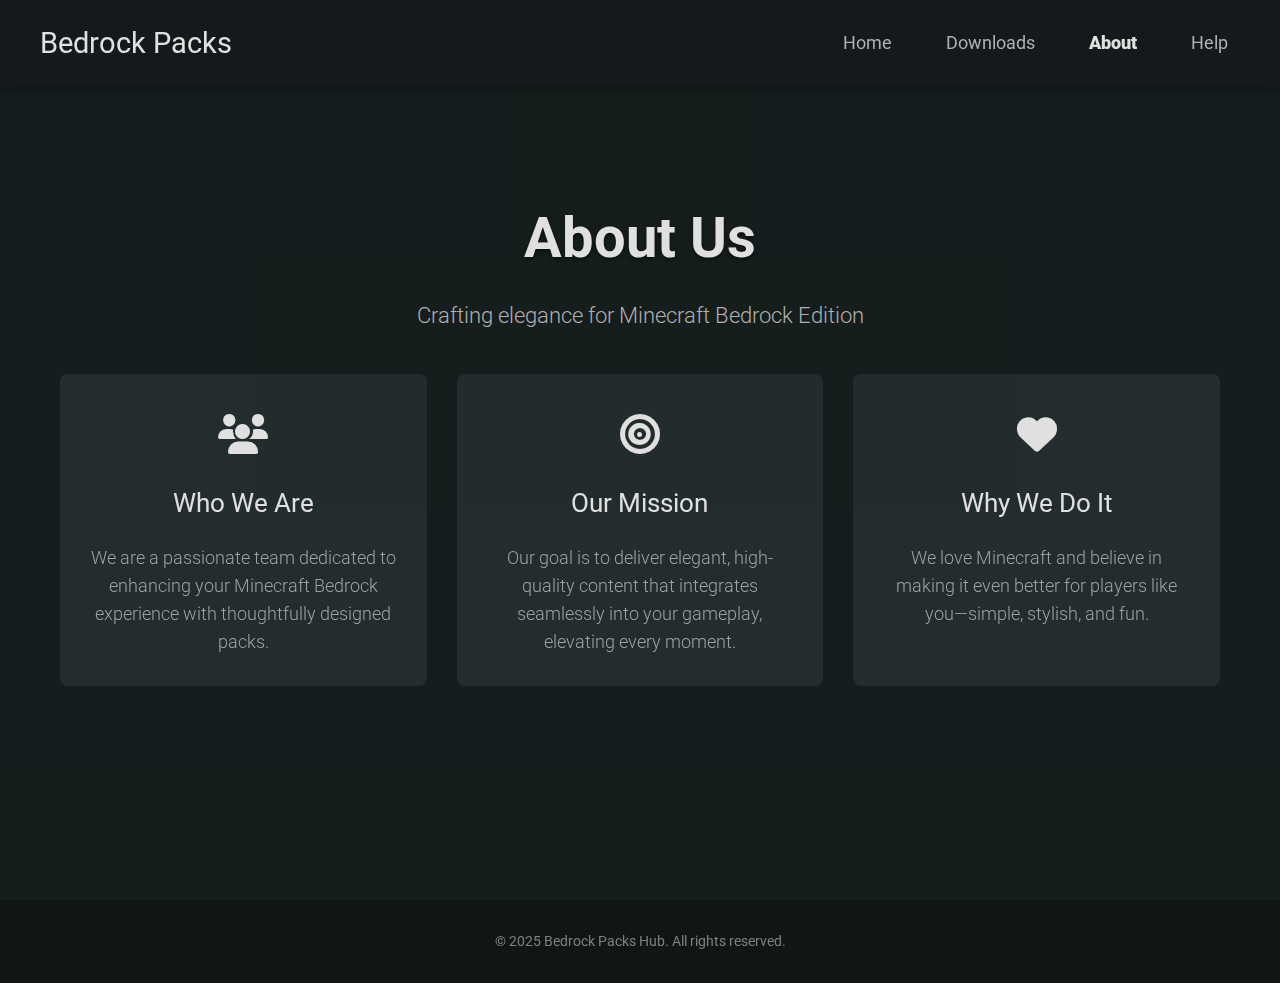
==== about.html @ e5e4cd52 "+" ====
<!DOCTYPE html>
<html lang="en">
  <head>
    <meta charset="UTF-8" />
    <meta name="viewport" content="width=device-width, initial-scale=1.0" />
    <title>About - Bedrock Packs Hub</title>
    <link rel="stylesheet" href="styles.css" />
    <link
      href="https://fonts.googleapis.com/css2?family=Roboto:wght@300;400;700&display=swap"
      rel="stylesheet"
    />
    <!-- เพิ่ม Font Awesome เพื่อใช้ไอคอน -->
    <link
      rel="stylesheet"
      href="https://cdnjs.cloudflare.com/ajax/libs/font-awesome/6.5.1/css/all.min.css"
    />
  </head>
  <body>
    <nav class="navbar">
      <div class="logo">
        <h1>Bedrock Packs</h1>
      </div>
      <ul class="nav-links">
        <li><a href="index.html">Home</a></li>
        <li><a href="downloads.html">Downloads</a></li>
        <li><a href="about.html" class="active">About</a></li>
        <li><a href="help.html">Help</a></li>
      </ul>
    </nav>

    <section class="about">
      <div class="about-header">
        <h1>About Us</h1>
        <p>Crafting elegance for Minecraft Bedrock Edition</p>
      </div>
      <div class="about-container">
        <div class="about-content">
          <div class="about-icon"><i class="fas fa-users"></i></div>
          <h2>Who We Are</h2>
          <p>
            We are a passionate team dedicated to enhancing your Minecraft Bedrock experience with
            thoughtfully designed packs.
          </p>
        </div>
        <div class="about-content">
          <div class="about-icon"><i class="fas fa-bullseye"></i></div>
          <h2>Our Mission</h2>
          <p>
            Our goal is to deliver elegant, high-quality content that integrates seamlessly into
            your gameplay, elevating every moment.
          </p>
        </div>
        <div class="about-content">
          <div class="about-icon"><i class="fas fa-heart"></i></div>
          <h2>Why We Do It</h2>
          <p>
            We love Minecraft and believe in making it even better for players like you—simple,
            stylish, and fun.
          </p>
        </div>
      </div>
    </section>

    <footer>
      <p>© 2025 Bedrock Packs Hub. All rights reserved.</p>
    </footer>

    <script src="script.js"></script>
  </body>
</html>
---- styles.css ----
/* ==========================================================================
   Base Styles
   ========================================================================== */
* {
  margin: 0;
  padding: 0;
  box-sizing: border-box;
}

body {
  font-family: "Roboto", sans-serif;
  background-color: #1c2526;
  color: #e0e0e0;
  line-height: 1.6;
  overflow-x: hidden;
}

/* ==========================================================================
   Navbar
   ========================================================================== */
.navbar {
  display: flex;
  justify-content: space-between;
  align-items: center;
  padding: clamp(15px, 2vw, 20px) clamp(20px, 4vw, 40px);
  background: rgba(20, 27, 28, 0.9);
  backdrop-filter: blur(10px);
  position: fixed;
  top: 0;
  width: 100%;
  z-index: 1000;
  box-shadow: 0 2px 10px rgba(0, 0, 0, 0.3);
}

.logo h1 {
  font-size: clamp(1.4em, 3vw, 1.8em);
  font-weight: 400;
  color: #e0e0e0;
}

.nav-links {
  list-style: none;
  display: flex;
  gap: 30px;
  transition: all 0.3s ease;
}

.nav-links li a {
  color: #b0b0b0;
  text-decoration: none;
  font-weight: 400;
  font-size: clamp(0.9em, 2vw, 1.1em);
  transition: all 0.3s ease;
  padding: 8px 12px;
  display: inline-block;
}

.nav-links li a:hover {
  color: #e0e0e0;
  background-color: rgba(36, 42, 43, 0.9);
  border-radius: 4px;
  backdrop-filter: blur(8px);
}

.nav-links li a.active {
  color: #e0e0e0;
  border-radius: 4px;
  font-weight: 900;
}

.hamburger {
  display: none;
  flex-direction: column;
  gap: 4px;
  cursor: pointer;
}

/* ==========================================================================
     Hero Section
     ========================================================================== */
.hero {
  min-height: 100vh;
  background: url("images/hero-bg.jpg") no-repeat center center/cover;
  display: flex;
  align-items: center;
  justify-content: center;
  position: relative;
  padding-top: clamp(60px, 10vh, 80px);
}

.hero::before {
  content: "";
  position: absolute;
  inset: 0;
  background: rgba(0, 0, 0, 0.4);
  z-index: 1;
}

.hero-content {
  position: relative;
  z-index: 2;
  text-align: center;
  padding: 20px;
  background: rgba(28, 37, 38, 0.7);
  backdrop-filter: blur(8px);
  border-radius: 8px;
  max-width: 80%;
}

.hero h1 {
  font-size: clamp(2.5em, 3vw, 4em);
  font-weight: 600;
  color: #e0e0e0;
  margin-bottom: 20px;
  text-shadow: 0 2px 4px rgba(0, 0, 0, 0.5);
}

.hero p {
  font-size: clamp(1.2em, 0.5vw, 1.5em);
  font-weight: 300;
  color: #b0b0b0;
  margin-bottom: 30px;
}

.hero-buttons {
  display: flex;
  flex-wrap: wrap;
  justify-content: center;
  gap: 20px;
}

/* ==========================================================================
     Button Styles
     ========================================================================== */
.btn {
  display: inline-flex;
  align-items: center;
  padding: 12px 30px;
  background-color: #e0e0e0;
  color: #1c2526;
  text-decoration: none;
  font-weight: 400;
  border-radius: 5px;
  transition: all 0.3s ease;
}

.btn:hover {
  background-color: #c4deff;
  transform: translateY(-2px);
}

.btn.secondary {
  background-color: transparent;
  border: 1px solid #e0e0e0;
  color: #e0e0e0;
}

.btn.secondary:hover {
  background-color: rgba(224, 224, 224, 0.1);
  outline: auto;
}

.btn i {
  margin-right: 8px;
}

/* ==========================================================================
     Features Section
     ========================================================================== */
.features {
  padding: calc(40px * 2) 20px;
  background-color: #1c2526;
  text-align: center;
  padding-top: calc(clamp(60px, 10vh, 80px) + 40px); /* ป้องกัน navbar ทับ */
}

.features-header {
  margin-bottom: 40px;
}

.features-header h2 {
  font-size: clamp(2em, 4vw, 2.5em);
  font-weight: 700;
  color: #e0e0e0;
  margin-bottom: 15px;
}

.features-header p {
  font-size: clamp(1em, 2vw, 1.2em);
  font-weight: 300;
  color: #b0b0b0;
}

.feature-container {
  display: grid;
  grid-template-columns: repeat(auto-fit, minmax(250px, 1fr));
  gap: 30px;
  max-width: 1200px;
  margin: 0 auto;
}

.feature-card {
  padding: 20px;
  background: rgba(37, 47, 48, 0.9);
  backdrop-filter: blur(10px);
  border-radius: 8px;
  transition: all 0.3s ease;
}

.feature-card:hover {
  transform: translateY(-10px);
  outline: auto;
}

.feature-icon {
  font-size: clamp(1.5em, 3vw, 2em);
  color: #e0e0e0;
  margin-bottom: 15px;
}

.feature-card h3 {
  font-size: clamp(1.2em, 2.5vw, 1.4em);
  font-weight: 400;
  color: #e0e0e0;
  margin-bottom: 15px;
}

.feature-card p {
  font-size: clamp(0.9em, 1.8vw, 1em);
  font-weight: 300;
  color: #a0a0a0;
}

/* ==========================================================================
     Downloads Section
     ========================================================================== */
.downloads {
  padding: calc(40px * 2) 20px;
  position: relative;
  min-height: 100vh;
  padding-top: calc(clamp(60px, 10vh, 80px) + 40px); /* ป้องกัน navbar ทับ */
}

.downloads::before {
  content: "";
  position: absolute;
  inset: 0;
  z-index: 1;
}

.downloads-header {
  text-align: center;
  margin-bottom: calc(40px * 1.5);
  position: relative;
  z-index: 2;
}

.downloads-header h1 {
  font-size: clamp(2.5em, 5vw, 3em);
  font-weight: 700;
  color: #e0e0e0;
  text-shadow: 0 2px 4px rgba(0, 0, 0, 0.5);
  margin-bottom: 15px;
}

.downloads-header p {
  font-size: clamp(1.1em, 2.5vw, 1.3em);
  font-weight: 300;
  color: #b0b0b0;
}

.pack-container {
  display: grid;
  grid-template-columns: repeat(auto-fit, minmax(300px, 1fr));
  gap: 20px;
  max-width: 1300px;
  margin: 0 auto;
  position: relative;
  z-index: 2;
  padding: 0 20px;
}

.pack-category {
  display: flex;
  flex-direction: column;
  gap: 20px;
}

.pack-category h3 {
  font-size: clamp(1.4em, 2.8vw, 1.6em);
  font-weight: 400;
  color: #b0b0b0;
  margin-bottom: 20px;
}

.pack-category h3 i {
  margin-right: 10px;
}

.pack-card {
  background: rgba(37, 47, 48, 0.9);
  backdrop-filter: blur(10px);
  padding: 30px;
  border-radius: 8px;
  transition: all 0.3s ease;
}

.pack-card:hover {
  background-color: rgba(52, 70, 72, 0.9);
  transform: translateY(-10px);
  outline: auto;
}

.pack-card h4 {
  font-size: clamp(1.1em, 2.2vw, 1.3em);
  font-weight: 400;
  color: #e0e0e0;
  margin-bottom: 10px;
}

.pack-card p {
  font-size: clamp(0.9em, 1.8vw, 1em);
  font-weight: 300;
  color: #a0a0a0;
  margin-bottom: 20px;
}

.pack-card .btn {
  font-size: clamp(0.8em, 1.6vw, 0.9em);
  padding: 10px 20px;
}

/* ==========================================================================
     About Section
     ========================================================================== */
.about {
  padding: calc(40px * 2.5) 20px;
  background: url("images/about-bg.jpg") no-repeat center center/cover;
  position: relative;
  min-height: 100vh;
  display: flex;
  flex-direction: column;
  align-items: center;
  justify-content: center;
  padding-top: calc(clamp(60px, 10vh, 80px) + 40px); /* ป้องกัน navbar ทับ */
}

.about::before {
  content: "";
  position: absolute;
  inset: 0;
  background: rgba(20, 27, 28, 0.8);
  z-index: 1;
}

.about-header {
  text-align: center;
  margin-bottom: 40px;
  position: relative;
  z-index: 2;
  padding: 0 15px;
}

.about-header h1 {
  font-size: clamp(2em, 5.5vw, 3.5em);
  font-weight: 700;
  color: #e0e0e0;
  text-shadow: 0 2px 4px rgba(0, 0, 0, 0.5);
  margin-bottom: 15px;
}

.about-header p {
  font-size: clamp(1em, 2.5vw, 1.4em);
  font-weight: 300;
  color: #b0b0b0;
  max-width: 800px;
  margin: 0 auto;
}

.about-container {
  display: grid;
  grid-template-columns: repeat(auto-fit, minmax(300px, 1fr));
  gap: 30px;
  max-width: 1200px;
  margin: 0 auto 40px;
  position: relative;
  z-index: 2;
  padding: 0 20px;
}

.about-content {
  background: rgba(37, 47, 48, 0.9);
  backdrop-filter: blur(10px);
  padding: 30px;
  border-radius: 8px;
  text-align: center;
  transition: all 0.3s ease;
}

.about-content:hover {
  transform: translateY(-5px);
  box-shadow: 0 2px 10px rgba(0, 0, 0, 0.3);
  outline: auto;
}

.about-icon {
  font-size: clamp(1.8em, 4vw, 2.5em);
  color: #e0e0e0;
  margin-bottom: 15px;
}

.about-content h2 {
  font-size: clamp(1.2em, 2.8vw, 1.6em);
  font-weight: 400;
  color: #e0e0e0;
  margin-bottom: 20px;
}

.about-content p {
  font-size: clamp(0.9em, 2vw, 1.1em);
  font-weight: 300;
  color: #a0a0a0;
}

/* ==========================================================================
     Help Section
     ========================================================================== */
.help {
  padding: calc(40px * 2.5) 20px;
  background: url("images/help-bg.jpg") no-repeat center center/cover;
  position: relative;
  min-height: 100vh;
  display: flex;
  flex-direction: column;
  align-items: center;
  padding-top: calc(clamp(60px, 10vh, 80px) + 40px); /* ป้องกัน navbar ทับ */
}

.help::before {
  content: "";
  position: absolute;
  inset: 0;
  background: rgba(28, 37, 38, 0.8);
  z-index: 1;
}

.help-header {
  text-align: center;
  margin-bottom: 40px;
  position: relative;
  z-index: 2;
  padding: 0 15px;
}

.help-header h1 {
  font-size: clamp(2em, 5vw, 3em);
  font-weight: 700;
  color: #e0e0e0;
  text-shadow: 0 2px 4px rgba(0, 0, 0, 0.5);
  margin-bottom: 15px;
}

.help-header p {
  font-size: clamp(1em, 2.5vw, 1.3em);
  font-weight: 300;
  color: #b0b0b0;
  max-width: 800px;
  margin: 0 auto;
}

.help-container {
  display: grid;
  grid-template-columns: repeat(auto-fit, minmax(300px, 1fr));
  gap: 30px;
  max-width: 1200px;
  margin: 0 auto;
  position: relative;
  z-index: 2;
  padding: 0 20px;
}

.help-section {
  background: rgba(37, 47, 48, 0.9);
  backdrop-filter: blur(10px);
  padding: 30px;
  border-radius: 8px;
  text-align: left;
  transition: all 0.3s ease;
}

.help-section:hover {
  transform: translateY(-5px);
  box-shadow: 0 2px 10px rgba(0, 0, 0, 0.3);
  outline: auto;
}

.help-icon {
  font-size: clamp(1.5em, 3vw, 2em);
  color: #e0e0e0;
  margin-bottom: 20px;
  text-align: center;
}

.help-section h3 {
  font-size: clamp(1.2em, 2.5vw, 1.5em);
  font-weight: 400;
  color: #e0e0e0;
  margin-bottom: 20px;
}

.help-section p {
  font-size: clamp(0.9em, 1.8vw, 1em);
  font-weight: 300;
  color: #a0a0a0;
  margin-bottom: 15px;
}

.help-section ol {
  padding-left: 20px;
  font-size: clamp(0.9em, 1.8vw, 1em);
  font-weight: 300;
  color: #a0a0a0;
}

.help-section ol li {
  margin-bottom: 15px;
}

.help-section a {
  color: #e0e0e0;
  text-decoration: none;
  transition: all 0.3s ease;
}

.help-section a:hover {
  color: #d0d0d0;
  outline: auto;
}

.help-section code {
  background: #2a3536;
  padding: 2px 6px;
  border-radius: 4px;
  color: #e0e0e0;
}

/* ==========================================================================
     Footer
     ========================================================================== */
footer {
  padding: 30px;
  background: rgba(15, 20, 21, 0.9);
  backdrop-filter: blur(10px);
  text-align: center;
  color: #808080;
  font-size: clamp(0.8em, 1.5vw, 0.9em);
}

/* ==========================================================================
     Responsive Design
     ========================================================================== */
@media (max-width: 1024px) {
  .navbar {
    padding: 20px 30px;
  }

  .nav-links {
    gap: 20px;
  }

  .feature-container,
  .pack-container,
  .about-container,
  .help-container {
    grid-template-columns: repeat(auto-fit, minmax(250px, 1fr));
    gap: 30px;
  }

  .about-header h1,
  .help-header h1 {
    font-size: clamp(1.8em, 4.5vw, 3em);
  }

  .about-header p,
  .help-header p {
    font-size: clamp(0.9em, 2vw, 1.2em);
  }
}

@media (max-width: 768px) {
  .hamburger {
    display: flex;
  }

  .nav-links {
    display: none;
    flex-direction: column;
    position: absolute;
    top: 100%;
    left: 0;
    width: 100%;
    background: rgba(20, 27, 28, 0.9);
    backdrop-filter: blur(10px);
    padding: 20px 0;
    opacity: 0;
    transform: translateY(-20px);
  }

  .nav-links.active {
    display: flex;
    opacity: 1;
    transform: translateY(0);
  }

  .nav-links li {
    margin: 15px 0;
    text-align: center;
  }

  .hero-content {
    padding: 15px;
    max-width: 90%;
  }

  .hero-buttons {
    flex-direction: column;
    gap: 15px;
  }

  .features,
  .downloads,
  .about,
  .help {
    padding: 40px 15px;
    padding-top: calc(clamp(60px, 10vh, 80px) + 20px);
  }

  .about-container,
  .help-container {
    grid-template-columns: repeat(auto-fit, minmax(280px, 1fr));
    gap: 20px;
  }

  .about-content,
  .help-section {
    padding: 20px;
  }

  .about-icon,
  .help-icon {
    font-size: clamp(1.5em, 3.5vw, 2em);
  }

  .about-content h2,
  .help-section h3 {
    font-size: clamp(1.1em, 2.2vw, 1.4em);
  }
}

@media (max-width: 480px) {
  .logo h1 {
    font-size: 1.4em;
  }

  .feature-container,
  .pack-container,
  .about-container,
  .help-container {
    grid-template-columns: 1fr;
    gap: 20px;
  }

  .pack-card,
  .feature-card,
  .about-content,
  .help-section {
    padding: 15px;
  }

  .downloads-header,
  .features-header,
  .about-header,
  .help-header {
    margin-bottom: 30px;
    padding: 0 15px;
  }

  .about-header h1,
  .help-header h1 {
    font-size: clamp(1.6em, 4vw, 2.5em);
  }

  .about-header p,
  .help-header p {
    font-size: clamp(0.8em, 1.8vw, 1.1em);
  }

  .about-icon,
  .help-icon {
    font-size: clamp(1.2em, 2.8vw, 1.8em);
  }

  .about-content h2,
  .help-section h3 {
    font-size: clamp(1em, 2vw, 1.3em);
  }

  .about-content p,
  .help-section p,
  .help-section ol {
    font-size: clamp(0.8em, 1.6vw, 1em);
  }
}
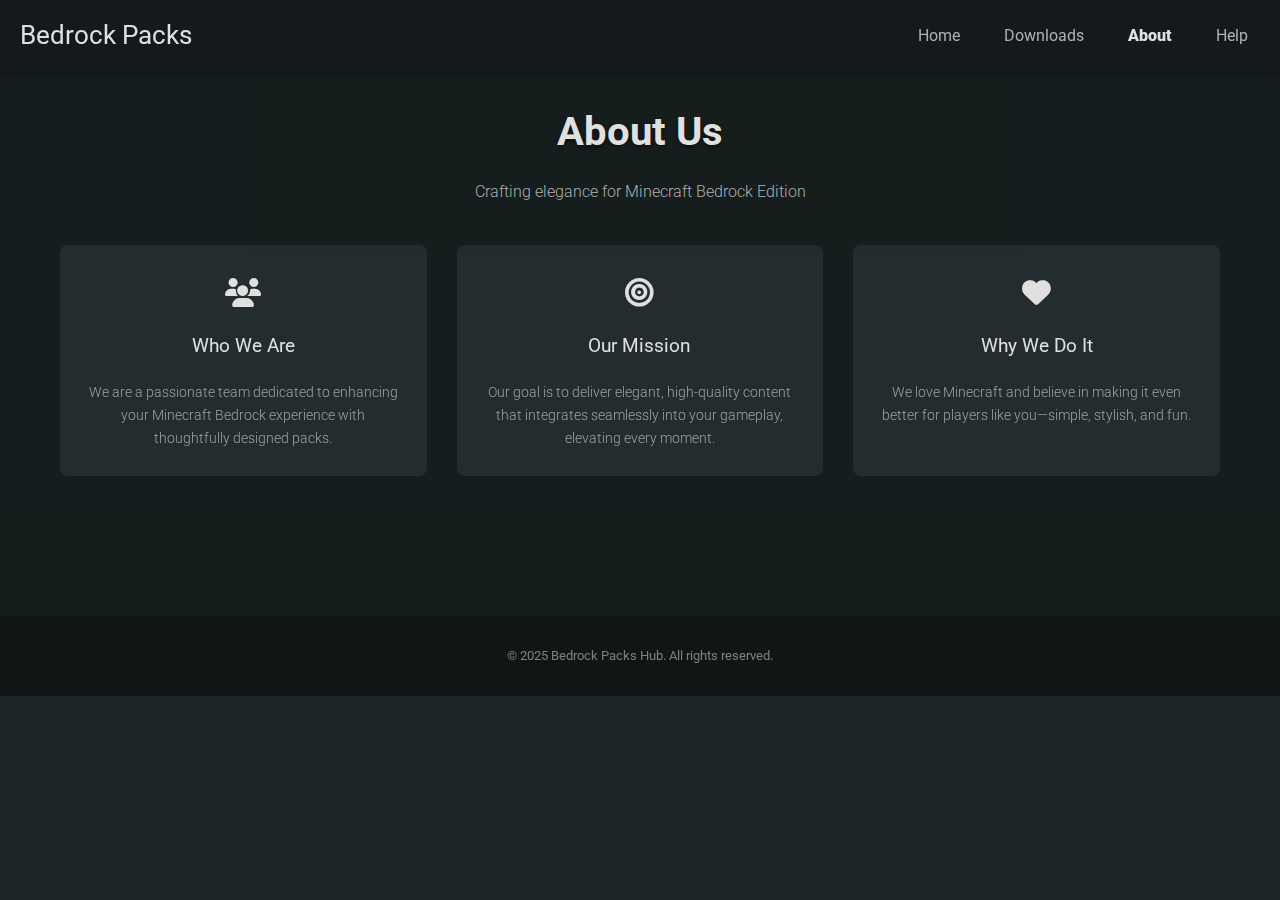
==== commit 35a05b1b: "+" ====
--- a/about.html
+++ b/about.html
@@ -26,6 +26,11 @@
         <li><a href="about.html" class="active">About</a></li>
         <li><a href="help.html">Help</a></li>
       </ul>
+      <div class="hamburger">
+        <span></span>
+        <span></span>
+        <span></span>
+      </div>
     </nav>
 
     <section class="about">
--- a/styles.css
+++ b/styles.css
@@ -16,13 +16,13 @@
 }
 
 /* ==========================================================================
-   Navbar
-   ========================================================================== */
+     Navbar
+     ========================================================================== */
 .navbar {
   display: flex;
   justify-content: space-between;
   align-items: center;
-  padding: clamp(15px, 2vw, 20px) clamp(20px, 4vw, 40px);
+  padding: 15px 20px;
   background: rgba(20, 27, 28, 0.9);
   backdrop-filter: blur(10px);
   position: fixed;
@@ -33,7 +33,7 @@
 }
 
 .logo h1 {
-  font-size: clamp(1.4em, 3vw, 1.8em);
+  font-size: 1.6em;
   font-weight: 400;
   color: #e0e0e0;
 }
@@ -41,7 +41,7 @@
 .nav-links {
   list-style: none;
   display: flex;
-  gap: 30px;
+  gap: 20px;
   transition: all 0.3s ease;
 }
 
@@ -49,22 +49,20 @@
   color: #b0b0b0;
   text-decoration: none;
   font-weight: 400;
-  font-size: clamp(0.9em, 2vw, 1.1em);
-  transition: all 0.3s ease;
+  font-size: 1em;
   padding: 8px 12px;
   display: inline-block;
+  transition: all 0.3s ease;
 }
 
 .nav-links li a:hover {
   color: #e0e0e0;
   background-color: rgba(36, 42, 43, 0.9);
   border-radius: 4px;
-  backdrop-filter: blur(8px);
 }
 
 .nav-links li a.active {
   color: #e0e0e0;
-  border-radius: 4px;
   font-weight: 900;
 }
 
@@ -75,17 +73,36 @@
   cursor: pointer;
 }
 
+.hamburger span {
+  width: 25px;
+  height: 3px;
+  background: #e0e0e0;
+  transition: all 0.3s ease;
+}
+
+.hamburger.toggle span:nth-child(1) {
+  transform: rotate(45deg) translate(5px, 5px);
+}
+
+.hamburger.toggle span:nth-child(2) {
+  opacity: 0;
+}
+
+.hamburger.toggle span:nth-child(3) {
+  transform: rotate(-45deg) translate(7px, -7px);
+}
+
 /* ==========================================================================
      Hero Section
      ========================================================================== */
 .hero {
-  min-height: 100vh;
+  height: 100vh;
   background: url("images/hero-bg.jpg") no-repeat center center/cover;
   display: flex;
   align-items: center;
   justify-content: center;
   position: relative;
-  padding-top: clamp(60px, 10vh, 80px);
+  padding-top: 60px;
 }
 
 .hero::before {
@@ -104,11 +121,11 @@
   background: rgba(28, 37, 38, 0.7);
   backdrop-filter: blur(8px);
   border-radius: 8px;
-  max-width: 80%;
+  max-width: 90%;
 }
 
 .hero h1 {
-  font-size: clamp(2.5em, 3vw, 4em);
+  font-size: 2.5em;
   font-weight: 600;
   color: #e0e0e0;
   margin-bottom: 20px;
@@ -116,7 +133,7 @@
 }
 
 .hero p {
-  font-size: clamp(1.2em, 0.5vw, 1.5em);
+  font-size: 1.2em;
   font-weight: 300;
   color: #b0b0b0;
   margin-bottom: 30px;
@@ -126,7 +143,7 @@
   display: flex;
   flex-wrap: wrap;
   justify-content: center;
-  gap: 20px;
+  gap: 15px;
 }
 
 /* ==========================================================================
@@ -135,7 +152,7 @@
 .btn {
   display: inline-flex;
   align-items: center;
-  padding: 12px 30px;
+  padding: 10px 25px;
   background-color: #e0e0e0;
   color: #1c2526;
   text-decoration: none;
@@ -157,7 +174,6 @@
 
 .btn.secondary:hover {
   background-color: rgba(224, 224, 224, 0.1);
-  outline: auto;
 }
 
 .btn i {
@@ -168,10 +184,9 @@
      Features Section
      ========================================================================== */
 .features {
-  padding: calc(40px * 2) 20px;
+  padding: 80px 20px;
   background-color: #1c2526;
   text-align: center;
-  padding-top: calc(clamp(60px, 10vh, 80px) + 40px); /* ป้องกัน navbar ทับ */
 }
 
 .features-header {
@@ -179,14 +194,14 @@
 }
 
 .features-header h2 {
-  font-size: clamp(2em, 4vw, 2.5em);
+  font-size: 2em;
   font-weight: 700;
   color: #e0e0e0;
   margin-bottom: 15px;
 }
 
 .features-header p {
-  font-size: clamp(1em, 2vw, 1.2em);
+  font-size: 1em;
   font-weight: 300;
   color: #b0b0b0;
 }
@@ -209,24 +224,24 @@
 
 .feature-card:hover {
   transform: translateY(-10px);
-  outline: auto;
+  outline: 1px solid #e0e0e0;
 }
 
 .feature-icon {
-  font-size: clamp(1.5em, 3vw, 2em);
+  font-size: 1.5em;
   color: #e0e0e0;
   margin-bottom: 15px;
 }
 
 .feature-card h3 {
-  font-size: clamp(1.2em, 2.5vw, 1.4em);
+  font-size: 1.2em;
   font-weight: 400;
   color: #e0e0e0;
   margin-bottom: 15px;
 }
 
 .feature-card p {
-  font-size: clamp(0.9em, 1.8vw, 1em);
+  font-size: 0.9em;
   font-weight: 300;
   color: #a0a0a0;
 }
@@ -235,28 +250,18 @@
      Downloads Section
      ========================================================================== */
 .downloads {
-  padding: calc(40px * 2) 20px;
-  position: relative;
-  min-height: 100vh;
-  padding-top: calc(clamp(60px, 10vh, 80px) + 40px); /* ป้องกัน navbar ทับ */
-}
-
-.downloads::before {
-  content: "";
-  position: absolute;
-  inset: 0;
-  z-index: 1;
+  padding: 80px 20px;
+  position: relative;
+  background-color: #1c2526;
 }
 
 .downloads-header {
   text-align: center;
-  margin-bottom: calc(40px * 1.5);
-  position: relative;
-  z-index: 2;
+  margin-bottom: 60px;
 }
 
 .downloads-header h1 {
-  font-size: clamp(2.5em, 5vw, 3em);
+  font-size: 2.5em;
   font-weight: 700;
   color: #e0e0e0;
   text-shadow: 0 2px 4px rgba(0, 0, 0, 0.5);
@@ -264,19 +269,17 @@
 }
 
 .downloads-header p {
-  font-size: clamp(1.1em, 2.5vw, 1.3em);
+  font-size: 1.1em;
   font-weight: 300;
   color: #b0b0b0;
 }
 
 .pack-container {
   display: grid;
-  grid-template-columns: repeat(auto-fit, minmax(300px, 1fr));
+  grid-template-columns: repeat(auto-fit, minmax(280px, 1fr));
   gap: 20px;
   max-width: 1300px;
   margin: 0 auto;
-  position: relative;
-  z-index: 2;
   padding: 0 20px;
 }
 
@@ -287,7 +290,7 @@
 }
 
 .pack-category h3 {
-  font-size: clamp(1.4em, 2.8vw, 1.6em);
+  font-size: 1.4em;
   font-weight: 400;
   color: #b0b0b0;
   margin-bottom: 20px;
@@ -300,7 +303,7 @@
 .pack-card {
   background: rgba(37, 47, 48, 0.9);
   backdrop-filter: blur(10px);
-  padding: 30px;
+  padding: 25px;
   border-radius: 8px;
   transition: all 0.3s ease;
 }
@@ -308,41 +311,39 @@
 .pack-card:hover {
   background-color: rgba(52, 70, 72, 0.9);
   transform: translateY(-10px);
-  outline: auto;
+  outline: 1px solid #e0e0e0;
 }
 
 .pack-card h4 {
-  font-size: clamp(1.1em, 2.2vw, 1.3em);
+  font-size: 1.1em;
   font-weight: 400;
   color: #e0e0e0;
   margin-bottom: 10px;
 }
 
 .pack-card p {
-  font-size: clamp(0.9em, 1.8vw, 1em);
+  font-size: 0.9em;
   font-weight: 300;
   color: #a0a0a0;
   margin-bottom: 20px;
 }
 
 .pack-card .btn {
-  font-size: clamp(0.8em, 1.6vw, 0.9em);
-  padding: 10px 20px;
+  font-size: 0.8em;
+  padding: 8px 18px;
 }
 
 /* ==========================================================================
      About Section
      ========================================================================== */
 .about {
-  padding: calc(40px * 2.5) 20px;
+  padding: 100px 20px;
   background: url("images/about-bg.jpg") no-repeat center center/cover;
   position: relative;
-  min-height: 100vh;
   display: flex;
   flex-direction: column;
   align-items: center;
   justify-content: center;
-  padding-top: calc(clamp(60px, 10vh, 80px) + 40px); /* ป้องกัน navbar ทับ */
 }
 
 .about::before {
@@ -362,7 +363,7 @@
 }
 
 .about-header h1 {
-  font-size: clamp(2em, 5.5vw, 3.5em);
+  font-size: 2.5em;
   font-weight: 700;
   color: #e0e0e0;
   text-shadow: 0 2px 4px rgba(0, 0, 0, 0.5);
@@ -370,7 +371,7 @@
 }
 
 .about-header p {
-  font-size: clamp(1em, 2.5vw, 1.4em);
+  font-size: 1em;
   font-weight: 300;
   color: #b0b0b0;
   max-width: 800px;
@@ -379,7 +380,7 @@
 
 .about-container {
   display: grid;
-  grid-template-columns: repeat(auto-fit, minmax(300px, 1fr));
+  grid-template-columns: repeat(auto-fit, minmax(280px, 1fr));
   gap: 30px;
   max-width: 1200px;
   margin: 0 auto 40px;
@@ -391,7 +392,7 @@
 .about-content {
   background: rgba(37, 47, 48, 0.9);
   backdrop-filter: blur(10px);
-  padding: 30px;
+  padding: 25px;
   border-radius: 8px;
   text-align: center;
   transition: all 0.3s ease;
@@ -400,24 +401,24 @@
 .about-content:hover {
   transform: translateY(-5px);
   box-shadow: 0 2px 10px rgba(0, 0, 0, 0.3);
-  outline: auto;
+  outline: 1px solid #e0e0e0;
 }
 
 .about-icon {
-  font-size: clamp(1.8em, 4vw, 2.5em);
+  font-size: 1.8em;
   color: #e0e0e0;
   margin-bottom: 15px;
 }
 
 .about-content h2 {
-  font-size: clamp(1.2em, 2.8vw, 1.6em);
+  font-size: 1.2em;
   font-weight: 400;
   color: #e0e0e0;
   margin-bottom: 20px;
 }
 
 .about-content p {
-  font-size: clamp(0.9em, 2vw, 1.1em);
+  font-size: 0.9em;
   font-weight: 300;
   color: #a0a0a0;
 }
@@ -426,14 +427,12 @@
      Help Section
      ========================================================================== */
 .help {
-  padding: calc(40px * 2.5) 20px;
+  padding: 100px 20px;
   background: url("images/help-bg.jpg") no-repeat center center/cover;
   position: relative;
-  min-height: 100vh;
   display: flex;
   flex-direction: column;
   align-items: center;
-  padding-top: calc(clamp(60px, 10vh, 80px) + 40px); /* ป้องกัน navbar ทับ */
 }
 
 .help::before {
@@ -453,7 +452,7 @@
 }
 
 .help-header h1 {
-  font-size: clamp(2em, 5vw, 3em);
+  font-size: 2.5em;
   font-weight: 700;
   color: #e0e0e0;
   text-shadow: 0 2px 4px rgba(0, 0, 0, 0.5);
@@ -461,7 +460,7 @@
 }
 
 .help-header p {
-  font-size: clamp(1em, 2.5vw, 1.3em);
+  font-size: 1em;
   font-weight: 300;
   color: #b0b0b0;
   max-width: 800px;
@@ -470,7 +469,7 @@
 
 .help-container {
   display: grid;
-  grid-template-columns: repeat(auto-fit, minmax(300px, 1fr));
+  grid-template-columns: repeat(auto-fit, minmax(280px, 1fr));
   gap: 30px;
   max-width: 1200px;
   margin: 0 auto;
@@ -482,7 +481,7 @@
 .help-section {
   background: rgba(37, 47, 48, 0.9);
   backdrop-filter: blur(10px);
-  padding: 30px;
+  padding: 25px;
   border-radius: 8px;
   text-align: left;
   transition: all 0.3s ease;
@@ -491,25 +490,25 @@
 .help-section:hover {
   transform: translateY(-5px);
   box-shadow: 0 2px 10px rgba(0, 0, 0, 0.3);
-  outline: auto;
+  outline: 1px solid #e0e0e0;
 }
 
 .help-icon {
-  font-size: clamp(1.5em, 3vw, 2em);
+  font-size: 1.5em;
   color: #e0e0e0;
   margin-bottom: 20px;
   text-align: center;
 }
 
 .help-section h3 {
-  font-size: clamp(1.2em, 2.5vw, 1.5em);
+  font-size: 1.2em;
   font-weight: 400;
   color: #e0e0e0;
   margin-bottom: 20px;
 }
 
 .help-section p {
-  font-size: clamp(0.9em, 1.8vw, 1em);
+  font-size: 0.9em;
   font-weight: 300;
   color: #a0a0a0;
   margin-bottom: 15px;
@@ -517,7 +516,7 @@
 
 .help-section ol {
   padding-left: 20px;
-  font-size: clamp(0.9em, 1.8vw, 1em);
+  font-size: 0.9em;
   font-weight: 300;
   color: #a0a0a0;
 }
@@ -534,7 +533,6 @@
 
 .help-section a:hover {
   color: #d0d0d0;
-  outline: auto;
 }
 
 .help-section code {
@@ -553,7 +551,7 @@
   backdrop-filter: blur(10px);
   text-align: center;
   color: #808080;
-  font-size: clamp(0.8em, 1.5vw, 0.9em);
+  font-size: 0.8em;
 }
 
 /* ==========================================================================
@@ -561,29 +559,27 @@
      ========================================================================== */
 @media (max-width: 1024px) {
   .navbar {
-    padding: 20px 30px;
+    padding: 15px 25px;
   }
 
   .nav-links {
-    gap: 20px;
+    gap: 15px;
   }
 
   .feature-container,
   .pack-container,
   .about-container,
   .help-container {
-    grid-template-columns: repeat(auto-fit, minmax(250px, 1fr));
-    gap: 30px;
-  }
-
-  .about-header h1,
-  .help-header h1 {
-    font-size: clamp(1.8em, 4.5vw, 3em);
-  }
-
-  .about-header p,
-  .help-header p {
-    font-size: clamp(0.9em, 2vw, 1.2em);
+    grid-template-columns: repeat(auto-fit, minmax(220px, 1fr));
+    gap: 25px;
+  }
+
+  .hero h1 {
+    font-size: 2.2em;
+  }
+
+  .hero p {
+    font-size: 1.1em;
   }
 }
 
@@ -600,10 +596,10 @@
     left: 0;
     width: 100%;
     background: rgba(20, 27, 28, 0.9);
-    backdrop-filter: blur(10px);
     padding: 20px 0;
     opacity: 0;
     transform: translateY(-20px);
+    transition: all 0.3s ease;
   }
 
   .nav-links.active {
@@ -613,31 +609,41 @@
   }
 
   .nav-links li {
-    margin: 15px 0;
-    text-align: center;
+    margin: 10px 0;
+  }
+
+  .hero {
+    padding-top: 50px;
   }
 
   .hero-content {
+    max-width: 95%;
     padding: 15px;
-    max-width: 90%;
+  }
+
+  .hero h1 {
+    font-size: 2em;
+  }
+
+  .hero p {
+    font-size: 1em;
   }
 
   .hero-buttons {
     flex-direction: column;
-    gap: 15px;
+    gap: 10px;
   }
 
   .features,
   .downloads,
   .about,
   .help {
-    padding: 40px 15px;
-    padding-top: calc(clamp(60px, 10vh, 80px) + 20px);
+    padding: 60px 15px;
   }
 
   .about-container,
   .help-container {
-    grid-template-columns: repeat(auto-fit, minmax(280px, 1fr));
+    grid-template-columns: repeat(auto-fit, minmax(260px, 1fr));
     gap: 20px;
   }
 
@@ -645,19 +651,13 @@
   .help-section {
     padding: 20px;
   }
-
-  .about-icon,
-  .help-icon {
-    font-size: clamp(1.5em, 3.5vw, 2em);
-  }
-
-  .about-content h2,
-  .help-section h3 {
-    font-size: clamp(1.1em, 2.2vw, 1.4em);
-  }
 }
 
 @media (max-width: 480px) {
+  .navbar {
+    padding: 10px 15px;
+  }
+
   .logo h1 {
     font-size: 1.4em;
   }
@@ -667,7 +667,7 @@
   .about-container,
   .help-container {
     grid-template-columns: 1fr;
-    gap: 20px;
+    gap: 15px;
   }
 
   .pack-card,
@@ -677,37 +677,57 @@
     padding: 15px;
   }
 
-  .downloads-header,
-  .features-header,
-  .about-header,
-  .help-header {
-    margin-bottom: 30px;
-    padding: 0 15px;
-  }
-
+  .hero h1 {
+    font-size: 1.8em;
+  }
+
+  .hero p {
+    font-size: 0.9em;
+  }
+
+  .btn {
+    padding: 8px 20px;
+    font-size: 0.9em;
+  }
+
+  .features-header h2,
+  .downloads-header h1,
   .about-header h1,
   .help-header h1 {
-    font-size: clamp(1.6em, 4vw, 2.5em);
-  }
-
+    font-size: 1.6em;
+  }
+
+  .features-header p,
+  .downloads-header p,
   .about-header p,
   .help-header p {
-    font-size: clamp(0.8em, 1.8vw, 1.1em);
-  }
-
+    font-size: 0.9em;
+  }
+
+  .feature-icon,
   .about-icon,
   .help-icon {
-    font-size: clamp(1.2em, 2.8vw, 1.8em);
-  }
-
+    font-size: 1.2em;
+  }
+
+  .feature-card h3,
   .about-content h2,
   .help-section h3 {
-    font-size: clamp(1em, 2vw, 1.3em);
-  }
-
+    font-size: 1em;
+  }
+
+  .feature-card p,
   .about-content p,
   .help-section p,
   .help-section ol {
-    font-size: clamp(0.8em, 1.6vw, 1em);
-  }
-}
+    font-size: 0.8em;
+  }
+
+  .pack-card h4 {
+    font-size: 1em;
+  }
+
+  .pack-card p {
+    font-size: 0.8em;
+  }
+}
